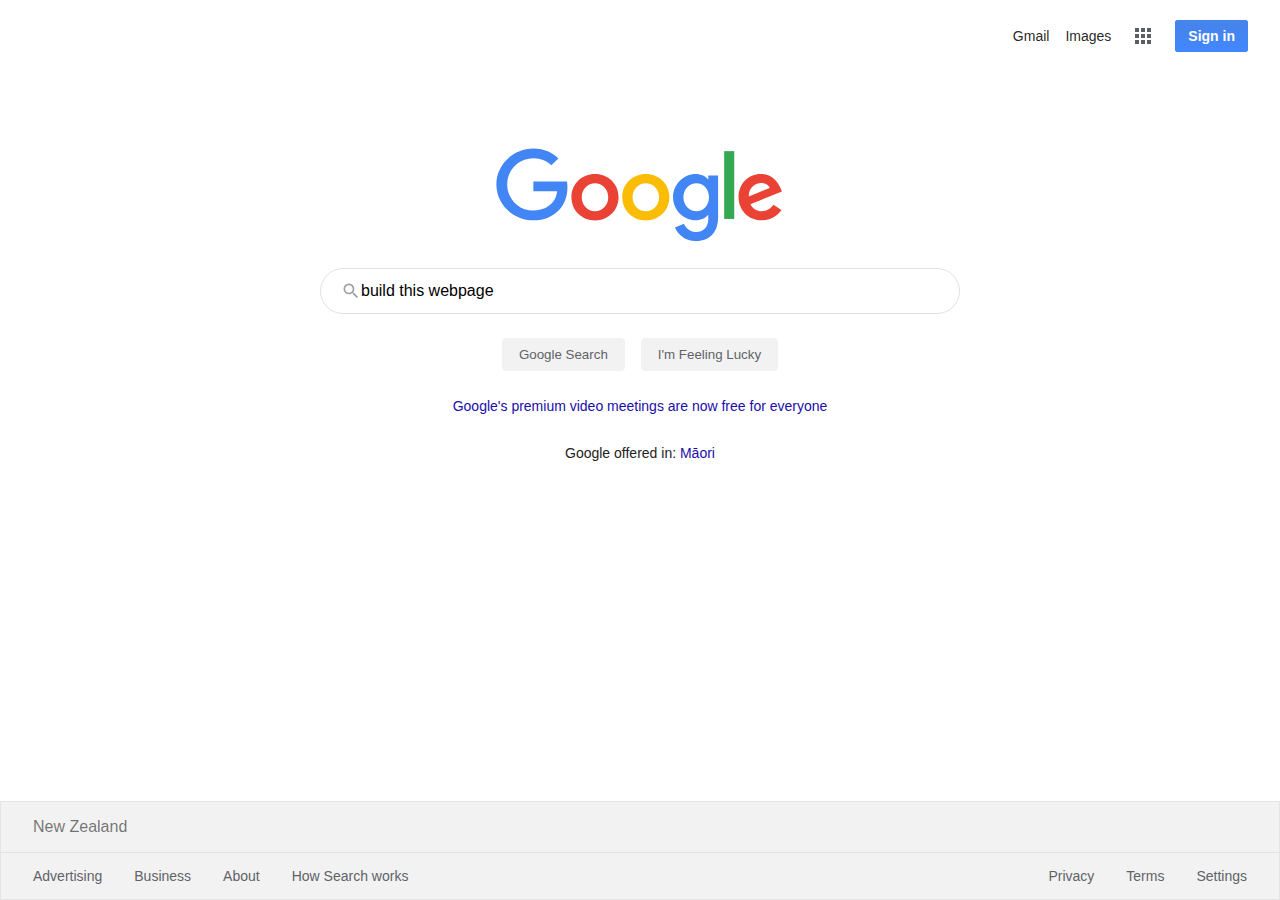
==== index.html @ 0edc9e2f "test launch" ====
<!DOCTYPE html>
<html lang="en">

<head>
    <meta charset="UTF-8">
    <meta name="viewport" content="width=device-width, initial-scale=1.0">
    <title>Google Homepage</title>
    <link href="assets/stylesheets/styles.css" rel="stylesheet">
</head>

<body>

    <header class="flex flex-end-x home-site-header">

        <!-- Menu Start -->
        <div class="home-menu flex flex-center-y">

            <a href="#" class="link home-menu__link">Gmail</a>

            <a href="#" class="link home-menu__link">Images</a>

            <a class="link home-menu__link home-menu__icon flex flex-center-y flex-center-x" aria-label="Google App Menu"
                href="#">
                <svg width="16" height="16" viewBox="0 0 16 16" fill="none"
                    xmlns="http://www.w3.org/2000/svg">
                    <path
                        d="M0 0H4V4H0V0ZM12 0H16V4H12V0ZM6 0H10V4H6V0ZM0 12H4V16H0V12ZM12 12H16V16H12V12ZM6 12H10V16H6V12ZM0 6H4V10H0V6ZM12 6H16V10H12V6ZM6 6H10V10H6V6Z"
                        fill="#5b5f63" />
                </svg>
            </a>

            <a href="#" class="link home-menu__link button home-menu__button">Sign in</a>

        </div>
        <!-- Menu End -->

    </header>

    <main class="flex flex-center-x flex-center-y home-site-main">

        <div class="home-main-section grid">

            <svg viewBox="0 0 96 32" xmlns="http://www.w3.org/2000/svg" class="home__site-logo" width="288" height="96">
                <path
                    d="M40.8529 16.4104C40.8529 20.8522 37.3271 24.1252 33 24.1252C28.6729 24.1252 25.1471 20.8522 25.1471 16.4104C25.1471 11.9374 28.6729 8.69565 33 8.69565C37.3271 8.69565 40.8529 11.9374 40.8529 16.4104ZM37.4153 16.4104C37.4153 13.6348 35.3718 11.7356 33 11.7356C30.6282 11.7356 28.5847 13.6348 28.5847 16.4104C28.5847 19.1583 30.6282 21.0852 33 21.0852C35.3718 21.0852 37.4153 19.1548 37.4153 16.4104Z"
                    fill="#EA4335" />
                <path
                    d="M57.7941 16.4104C57.7941 20.8522 54.2682 24.1252 49.9412 24.1252C45.6141 24.1252 42.0882 20.8522 42.0882 16.4104C42.0882 11.9409 45.6141 8.69565 49.9412 8.69565C54.2682 8.69565 57.7941 11.9374 57.7941 16.4104ZM54.3565 16.4104C54.3565 13.6348 52.3129 11.7356 49.9412 11.7356C47.5694 11.7356 45.5259 13.6348 45.5259 16.4104C45.5259 19.1583 47.5694 21.0852 49.9412 21.0852C52.3129 21.0852 54.3565 19.1548 54.3565 16.4104Z"
                    fill="#FBBC05" />
                <path
                    d="M74.0294 9.16174V23.0122C74.0294 28.7096 70.62 31.0365 66.5894 31.0365C62.7953 31.0365 60.5118 28.5356 59.6506 26.4904L62.6435 25.2626C63.1765 26.5183 64.4823 28 66.5859 28C69.1659 28 70.7647 26.4313 70.7647 23.4783V22.3687H70.6447C69.8753 23.3043 68.3929 24.1217 66.5223 24.1217C62.6082 24.1217 59.0223 20.7617 59.0223 16.4383C59.0223 12.0835 62.6082 8.69565 66.5223 8.69565C68.3894 8.69565 69.8718 9.51304 70.6447 10.4209H70.7647V9.16521H74.0294V9.16174ZM71.0082 16.4383C71.0082 13.7217 69.1694 11.7356 66.8294 11.7356C64.4576 11.7356 62.4706 13.7217 62.4706 16.4383C62.4706 19.127 64.4576 21.0852 66.8294 21.0852C69.1694 21.0852 71.0082 19.127 71.0082 16.4383Z"
                    fill="#4285F4" />
                <path d="M79.4118 1.04347V23.6522H76.0588V1.04347H79.4118Z" fill="#34A853" />
                <path
                    d="M92.4776 18.9496L95.1459 20.7026C94.2847 21.9583 92.2094 24.1217 88.6235 24.1217C84.1765 24.1217 80.8553 20.7339 80.8553 16.407C80.8553 11.8191 84.2047 8.69217 88.2388 8.69217C92.3012 8.69217 94.2882 11.8783 94.9376 13.6L95.2941 14.4765L84.8294 18.7478C85.6306 20.2956 86.8765 21.0852 88.6235 21.0852C90.3741 21.0852 91.5882 20.2365 92.4776 18.9496ZM84.2647 16.1739L91.26 13.3113C90.8753 12.3478 89.7176 11.6765 88.3553 11.6765C86.6082 11.6765 84.1765 13.1965 84.2647 16.1739V16.1739Z"
                    fill="#EA4335" />
                <path
                    d="M12.4553 14.4035V11.1304H23.6471C23.7565 11.7009 23.813 12.3757 23.813 13.1061C23.813 15.5617 23.1318 18.5983 20.9365 20.7617C18.8012 22.953 16.073 24.1217 12.4588 24.1217C5.76002 24.1217 0.127075 18.7444 0.127075 12.1426C0.127075 5.54087 5.76002 0.163483 12.4588 0.163483C16.1647 0.163483 18.8047 1.59653 20.7883 3.46435L18.4447 5.77392C17.0224 4.45914 15.0953 3.43653 12.4553 3.43653C7.56355 3.43653 3.73766 7.32174 3.73766 12.1426C3.73766 16.9635 7.56355 20.8487 12.4553 20.8487C15.6283 20.8487 17.4353 19.593 18.593 18.4522C19.5318 17.527 20.1494 16.2052 20.393 14.4L12.4553 14.4035V14.4035Z"
                    fill="#4285F4" />

            </svg>
            <!-- Site Logo End -->

            <!-- Search Bar Start -->
            <form action="#" class="">

                <div class="search-bar flex">

                    <button aria-label="google search button" type="submit" class="search-bar__button">
                        <svg viewBox="0 0 24 24" xmlns="http://www.w3.org/2000/svg" width="20" height="20">
                            <path
                                d="M15.5 14h-.79l-.28-.27A6.471 6.471 0 0 0 16 9.5 6.5 6.5 0 1 0 9.5 16c1.61 0 3.09-.59 4.23-1.57l.27.28v.79l5 4.99L20.49 19l-4.99-5zm-6 0C7.01 14 5 11.99 5 9.5S7.01 5 9.5 5 14 7.01 14 9.5 11.99 14 9.5 14z"
                                fill="#9AA0A6" />
                        </svg>
                    </button>

                    <input maxlength="2048" type="text" aria-label="google search bar"
                        class="home-search-bar__box search-bar__box" value="build this webpage" />

                </div>

                <div class="search-bar__button-container flex flex-center-x">

                    <input type="submit" value="Google Search" class="search-bar__submit-button">

                    <input type="submit" value="I'm Feeling Lucky" class="search-bar__submit-button">

                </div>

            </form>

            <!-- Search Bar End -->

            <a href="#" class="promotion promotion__link link">Google's premium video meetings are now free for
                everyone</a>

            <p class="promotion">Google offered in: <a href="#" class="promotion__link link">Māori</a></p>

        </div>

    </main>

    <footer class="site-footer home-site-footer">

        <div class="home-footer__container">

            <p class="footer__location">New Zealand</p>

        </div>

        </div>

        <div class="home-footer__wrapper">

            <nav class="home-footer__container flex flex-space-between-x">

                <ul class="footer-nav__list flex">
                    <li class="footer-nav__item"><a href="#"
                            class="home-footer-nav__link link">Advertising</a></li>
                    <li class="footer-nav__item"><a href="#"
                            class="home-footer-nav__link link">Business</a></li>
                    <li class="footer-nav__item"><a href="#"
                            class="home-footer-nav__link link">About</a></li>
                    <li class="footer-nav__item"><a href="#"
                            class="home-footer-nav__link link">How Search works</a></li>
                </ul>

                <ul class="footer-nav__list flex">
                    <li class="footer-nav__item home-footer-navigation-privacy"><a href="#"
                            class="home-footer-nav__link link">Privacy</a></li>
                    <li class="footer-nav__item"><a href="#"
                            class="home-footer-nav__link link">Terms</a></li>
                    <li class="footer-nav__item"><a href="#"
                            class="home-footer-nav__link link">Settings</a></li>
                </ul>


            </nav>

        </div>

    </footer>

</body>

</html>
---- assets/stylesheets/styles.css ----
/* Reset */


* {
    box-sizing: border-box;
}

body,
button,
form,
input,
ul,
li,
a,
p,
div,
span,
h1,
h2,
h3,
nav {
    padding: 0;
    margin: 0;
}

svg,
img {
    display: block;
}

/* General Style */

body {
    color: #222;
    font-family: Arial, sans-serif;
    font-size: 0.875rem;
    line-height: 1.6;
}

.button {
    display: inline;
    padding: 0.5rem 1.5rem;
    text-decoration: none;
    cursor: pointer;
}

.link {
    text-decoration: none;
    cursor: pointer;
}

.link:hover,
.link:focus {
    text-decoration: underline;
}

/* General Layout */

/** Spacing **/

.spacing-y {
    margin: 0.75rem 0;
}

/******* Flex *******/

.flex {
    display: flex;
}

.flex-center-y {
    align-items: center;
}

.flex-center-x {
    justify-content: center;
}

.flex-end-x {
    justify-content: flex-end;
}

.flex-space-between-x {
    justify-content: space-between;
}

.flex-row {
    flex-direction: row;
}

.flex-column {
    flex-direction: column;
}

/******** Grid *******/

.grid {
    display: grid;
}

.main-grid {
    grid-template-columns: 2rem minmax(auto, 96px) minmax(auto, 720px) 1fr 2rem;
    grid-auto-flow: row;
    column-gap: 2rem;

    align-items: center;
    justify-content: start;
}

.site-logo {
    grid-column: 2 / span 1;

}

.search-bar {
    grid-column: 3 / span 1;
}

.main-nav__list {
    grid-column: 3 / span 1;
    grid-row: 2;
}

.menu {
    grid-column: 4 / span 1;
    grid-row: 1 / span 1;

    justify-self: end;
}

/* Page Navigation */

.page-nav {
    grid-column: 3 / span 1;

    grid-template-columns: repeat(13, auto);
    grid-template-rows: repeat(2, auto);
    align-items: center;
    justify-items: center;
    column-gap: 1px;
    row-gap: 2px;
}

.page-nav__link--first {
    grid-column: 2 / span 1;
}

.page-nav__link--next {
    grid-column: 13 / span 1;
}

/** Search Result **/

.search-result {
    grid-column: 3 / span 1;
    padding: 0 1.25rem;
}

.link-list__container {
    grid-template-rows: repeat(4, auto);
    grid-template-columns: repeat(2, auto);
    column-gap: 2rem;

    justify-items: start;
}

.link-list {
    justify-self: start;
}

/** Footer **/

.footer__container {
    grid-column: 3 / span 1;
    padding: 0.75rem 1.25rem;
}

/* Search Result Page */

/* Header */

.site-header {
    margin-top: 1.25rem;
    border-bottom: 1px solid #ebebeb;
}

.search-bar {
    border: 1px solid #dfe1e5;
    background-color: #fff;
    box-shadow: none;
    border-radius: 1.5rem;

    padding: 0.75rem 1.25rem;
    width: 100%;
}

.search-bar:hover,
.search-bar:focus {
    box-shadow: 0 1px 6px 0 rgba(32, 33, 36, 0.28);
    border-color: rgba(223, 225, 229, 0);
}

.search-bar__box {
    font-family: inherit;
    font-size: 1rem;
    word-wrap: break-word;
    border: none;
    outline: none;
    background-color: transparent;
    width: 90%;
}

.search-bar__button {
    background: none;
    border: none;
    cursor: pointer;
}

.menu__icon {
    margin-right: 1rem;
    height: 2.5rem;
    width: 2.5rem;
    border-radius: 50%;
}

.menu__icon:hover,
.menu__icon:focus {
    background-color: rgba(60, 64, 67, 0.1);
    outline: none;
}

.menu__button {
    font-family: Helvetica, sans-serif;
    color: #fff;

    background-color: #2b7de9;
    border: 1px solid transparent;
    border-radius: 0.25rem;
}

.menu__button:hover,
.menu__button:focus {
    background: #5094ed;
    box-shadow: 0 1px 2px 0 rgba(66, 133, 244, 0.3), 0 1px 3px 1px rgba(66, 133, 244, 0.15);
}

.main-nav__list {
    list-style: none;
    width: 100%;
    padding: 0.75rem 0.5rem 0 0.5rem;
}

.main-nav__link {
    text-decoration: none;
    cursor: pointer;
    color: #5f6368;
}

.main-nav__link--current {
    color: #1A73E8;
}

.main-nav__icon-container--last {
    margin-right: 0;
}

.main-nav__item {
    padding: 1rem 0.75rem 0.75rem 0.75rem;
}

.main-nav__item--push-right {
    margin-left: auto;
}

.main-nav__item--current {
    border-bottom: 3px solid #1A73E8;
}

.main-nav__icon-container {
    margin-right: 0.25rem;
}

.page-nav {
    margin-left: auto;
    margin-right: auto;
}

.page-nav__link {
    color: #4285f4;
}

/* Main */

.site-main {
    padding: 0.75rem 0;
}

.search-result__stats-container {
    margin: 0.25rem 0;
}

.search-result__stats {
    color: #70757a;
}

.search-result__icon {
    margin: 0 0.25rem;
}

.search-result__web-url {
    color: #202124;
}

.search-result__web-url--accent {
    color: #5f6368;
}

.search-result__link {
    color: inherit;
    text-decoration: none;
    cursor: pointer;
}

.search-result__ads {
    width: 45%;
}

.search-result__ads-container {
    padding: 1rem 0 0.25rem 2rem;
}

.search-result__web-title {
    color: #1a0dab;
    font-size: 1.25rem;
    font-weight: 400;

    padding: 2px 0;
}

.search-result__main-result {
    padding: 1rem;
    border: 1px rgba(112, 117, 122, 0.2) solid;
    border-radius: 1rem;
    max-width: 100%;
}

.search-result__main-result-description {
    font-size: 1rem;
    padding-bottom: 1.25rem;
}

.search-result__menu-link {
    text-decoration: none;
    cursor: pointer;
    color: #9e9e9e;
    font-size: 0.75rem;
}

.search-result__menu {
    padding: 0.25rem 1rem 0 1rem;
}

.search-result__menu-icon {
    margin-right: 0.5rem;
}

.search-result__web-description {
    color: #5f6368;
}

.search-result__web-description-link {
    color: #1a0dab;
    padding-top: 2px;
}

.search-result__menu-link+.search-result__menu-link {
    margin-left: 1rem;
}

.search-result__section-title {
    font-weight: normal;
    font-size: 1.25rem;
}

.video {
    border: 1px solid #dfe1e5;
    border-radius: 1rem;
    overflow: hidden;
    width: 32%;
}

.video__thumbnail {
    position: relative;
}

.video__play-button {
    position: absolute;
    left: 50%;
    top: 50%;
    transform: translate(-50%, -50%);

    box-shadow: 0 0 8px rgba(0, 0, 0, .12);
    fill: rgba(255, 255, 255, .9);
}

.video__duration {
    display: inline-block;
    position: absolute;
    padding: 2px 4px;
    border-radius: 2px;
    background-color: rgba(0, 0, 0, .54);
    color: #fff;
    font-size: 0.75rem;
    bottom: 8px;
    left: 10px;
}

.video__channel {
    color: #808080;
}

.video__title {
    padding: 1rem 1rem 0 1rem;
    height: 10rem;
}

.video__stats {
    padding: 0 1rem 0.75rem 1rem;
    white-space: nowrap;
}

.video__link {
    font-size: 1rem;
    color: #1a0dab;
}

.video__image {
    width: 100%;
    min-height: 124px;
    height: auto;
    object-fit: cover;
}

.video__section-title {
    padding-bottom: 0.75rem;
}

.people-ask {
    border: 1px solid #dfe1e5;
    border-radius: 0.5rem;
}

.people-ask__question {
    font-size: 1rem;
}

.people-ask__container+.people-ask__container {
    border-top: 1px solid #dfe1e5;
}

.people-ask__container {
    padding: 0.75rem 1rem;
}

.link-list__item {
    padding: 0.25rem 0;
    color: #1a0dab;
}

.link-list__title {
    padding-bottom: 0.75rem;
}

.site-footer {
    background-color: #f2f2f2;
    border: 1px solid #e4e4e4;

    margin-top: 0.75rem;
}

.footer-nav__list {
    list-style: none;
}

.footer-nav__item+.footer-nav__item {
    margin-left: 2rem;
}

.footer__wrapper+.footer__wrapper {
    border-top: 1px solid #e4e4e4;
}

.footer__location {
    padding-right: 1rem;

    color: rgba(0, 0, 0, .54);
    font-size: 1rem;
}

.footer__content-container+.footer__content-container {
    border-left: 1px solid #e4e4e4;
    padding-left: 1rem;
}

.footer__address {
    padding-left: 0.25rem;

    color: #333;
}

.footer-nav__link {
    color: #5f6368;
    text-decoration: none;
    cursor: pointer;
}

.footer-nav__link:hover,
.footer-nav__link:focus {
    color: #333;
}

/****** Homepage ******/

/** Header **/

.home-site-header {
    margin: 1.25rem 2rem 0 2rem;
}

.home-menu__link {
    color: rgba(0, 0, 0, 0.87);
}

.home-menu__link:hover,
.home-menu__link:focus {
    opacity: 0.85;
}

.home-menu__link+.home-menu__link {
    margin-left: 1rem;
}

.home-menu__button {
    font-weight: bold;
    color: #fff;
    padding: 4px 0.75rem;
    background-image: linear-gradient(to top, #4387fd, #4683ea);
    border: 1px solid #4285f4;
    border-radius: 2px;
}

.home-menu__icon {
    width: 2rem;
    height: 2rem;
}

/** Main **/

.home-site-main {
    padding-top: 6rem;
}

.home-search-bar__box {
    width: 95%;
}

.home__site-logo {
    margin: 0 auto;
    margin-bottom: 1.5rem;
}

.promotion {
    margin: 0 auto;
    padding: 0.75rem 0;
}

.promotion__link {
    color: #1a0dab;
}

.search-bar__button-container {
    padding-top: 1.5rem;
    padding-bottom: 0.75rem;
}

.search-bar__submit-button {
    border-radius: 4px;
    background-color: #f2f2f2;
    border: 1px solid #f2f2f2;
    color: #5F6368;
    padding: 8px 1rem;
}

.search-bar__submit-button:hover,
.search-bar__submit-button:focus {
    box-shadow: 0 1px 1px rgba(0, 0, 0, 0.1);
    border: 1px solid #c6c6c6;
    background-color: #f8f8f8;
    color: #222;
}

.search-bar__submit-button+.search-bar__submit-button {
    margin-left: 1rem;
}

/** Footer **/

.home-site-footer {
    position: fixed;
    bottom: 0;
    width: 100%;
}

.home-main-section {
    min-width: 640px;
}

.home-footer__container {
    padding: 0.75rem 2rem;
}

.home-footer__wrapper {
    border-top: 1px solid #e4e4e4;
}

.home-footer-navigation-privacy {
    margin-right: auto;
}

.home-footer-nav__link {
    color: #5f6368;
}
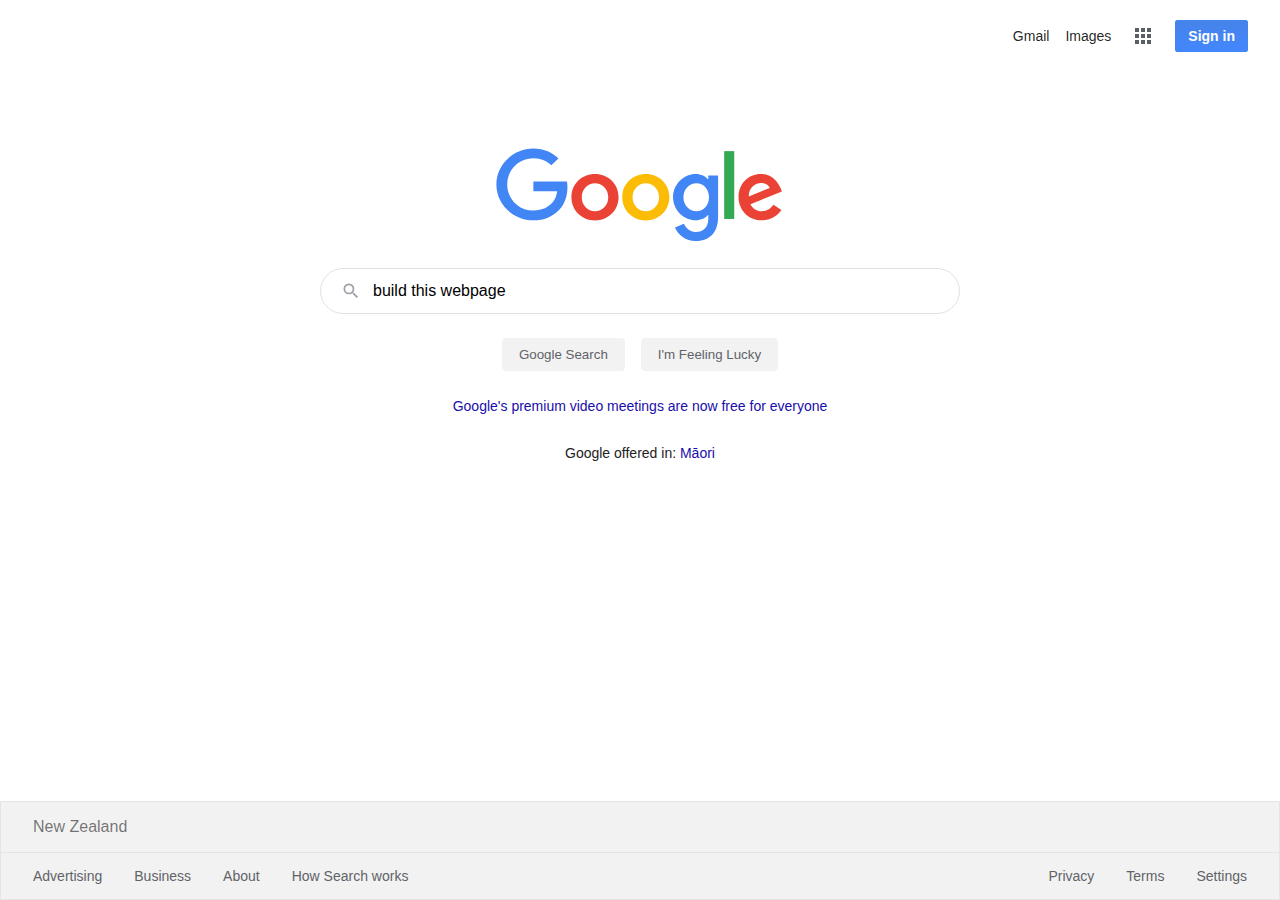
==== commit beb55a6e: "test launch" ====
--- a/index.html
+++ b/index.html
@@ -62,11 +62,11 @@
             <!-- Site Logo End -->
 
             <!-- Search Bar Start -->
-            <form action="#" class="">
+            <form action="search-result.html">
 
                 <div class="search-bar flex">
 
-                    <button aria-label="google search button" type="submit" class="search-bar__button">
+                    <button aria-label="google search button" type="submit" class="search-bar__button home-search-bar__button">
                         <svg viewBox="0 0 24 24" xmlns="http://www.w3.org/2000/svg" width="20" height="20">
                             <path
                                 d="M15.5 14h-.79l-.28-.27A6.471 6.471 0 0 0 16 9.5 6.5 6.5 0 1 0 9.5 16c1.61 0 3.09-.59 4.23-1.57l.27.28v.79l5 4.99L20.49 19l-4.99-5zm-6 0C7.01 14 5 11.99 5 9.5S7.01 5 9.5 5 14 7.01 14 9.5 11.99 14 9.5 14z"
@@ -108,8 +108,6 @@
 
         </div>
 
-        </div>
-
         <div class="home-footer__wrapper">
 
             <nav class="home-footer__container flex flex-space-between-x">
--- a/assets/stylesheets/styles.css
+++ b/assets/stylesheets/styles.css
@@ -564,6 +564,10 @@
     width: 95%;
 }
 
+.home-search-bar__button {
+    margin-right: 0.75rem;
+}
+
 .home__site-logo {
     margin: 0 auto;
     margin-bottom: 1.5rem;
